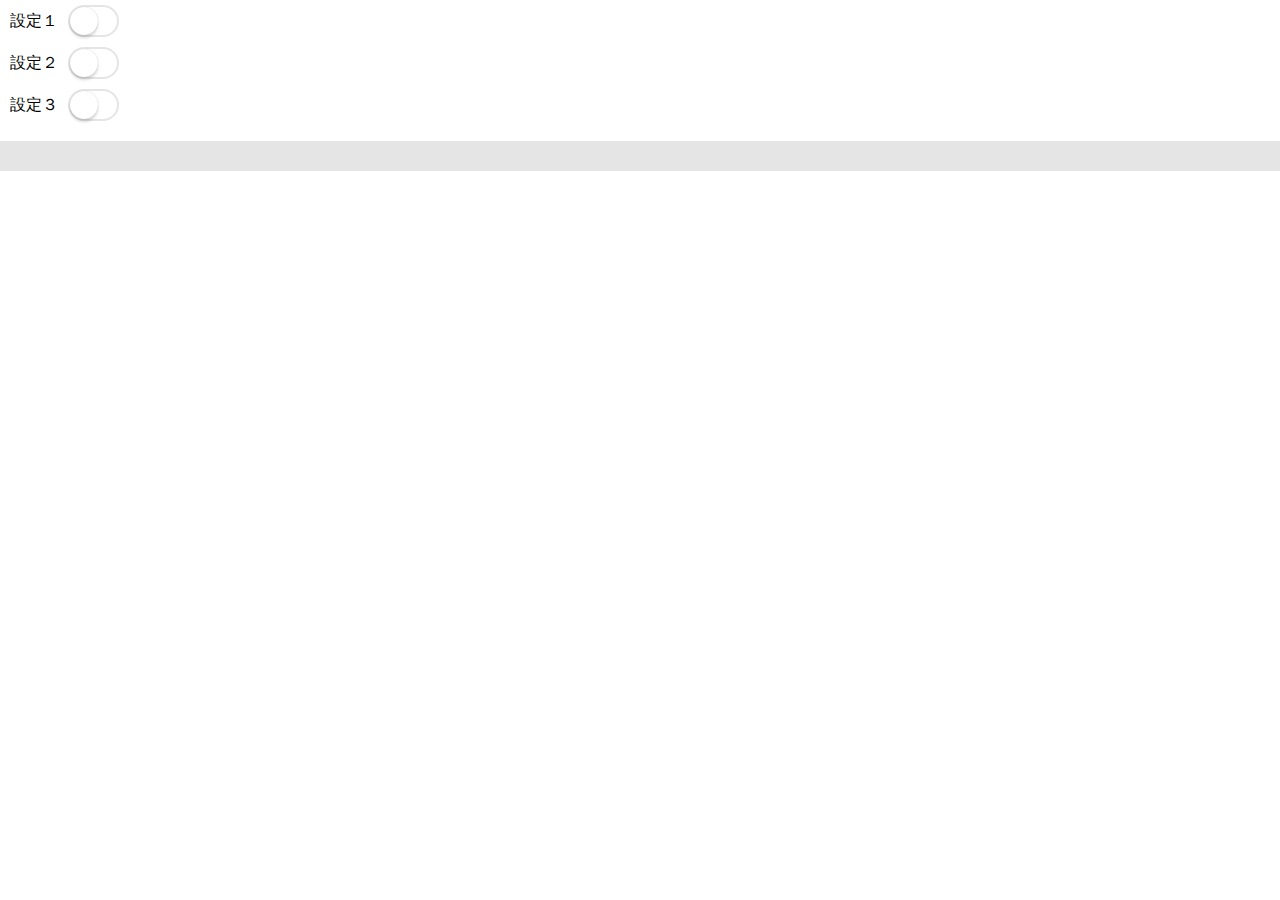
==== test/test2.html @ de9b2fd7 "マークアップ変更テスト" ====
<!DOCTYPE html>
<html lang="ja">
<head>
<meta charset="UTF-8">

<title>iOS 7 toggle UI test2</title>

<link rel="stylesheet" href="test2.css" media="all">

</head>
<body>
<input type="checkbox" id="elem1" class="check-toggle">
<input type="checkbox" id="elem2" class="check-toggle">
<input type="checkbox" id="elem3" class="check-toggle">

<label for="elem1" class="generate-select">
    <p>設定１</p>
    <div class="toggle"><span class="toggle_mark"><i></i></span></div>
</label>
<label for="elem2" class="generate-select">
    <p>設定２</p>
    <div class="toggle"><span class="toggle_mark"><i></i></span></div>
</label>
<label for="elem3" class="generate-select">
    <p>設定３</p>
    <div class="toggle"><span class="toggle_mark"><i></i></span></div>
</label>


<div class="view">
<p class="view__item" id="target1">&lt;meta chaset="UTF-8"&gt;</p>
<p class="view__item" id="target2">&lt;link rel="stylesheet" href="your/path/style.css" media="screen"&gt;</p>
<p class="view__item" id="target3">&lt;script src="your/path/script.js"&gt;&lt;/script&gt;</p>
</div>

</body>
</html>
---- test/test2.css ----
@charset "UTF-8";

*{
    margin: 0;
    padding: 0;
    border: 0;
}

body{
    background: #ffffff;
}

/* 汚物は消毒だｧーー！！ */
body > input{
    display: none;
}

.generate-select{
    display: block;
    padding: 5px 10px;
}

.generate-select::after{
    clear: both;
    display: block;
    content: "";
}

.generate-select p{
    float: left;
    line-height: 32px;
}

.toggle{
    float: left;
    margin-left: 10px;
}

/* 座標指定用の親箱 */
.toggle{
    position: relative;
}

.toggle_mark,
.toggle_mark i{
    -webkit-box-sizing: border-box;
    -moz-box-sizing: border-box;
    box-sizing: border-box;
    display: block;
    background: #ffffff;
}

.toggle_mark{
    width: 51px;
    height: 32px;
    border-radius: 32px;
    border: 2px solid #e5e5e5;
    transition: all 0.30s ease;
}

.toggle_mark i{
    position: absolute;
    top: 2px;
    left: 2px;
    width: 28px;
    height: 28px;
    border-radius: 28px;
    box-shadow: 0 0 1px 0 rgba(0,0,0, 0.25),
    0 3px 3px 0 rgba(0,0,0, 0.15);
    background: #ffffff;
    transition: all 0.3s cubic-bezier(0.275, -0.450, 0.725, 1.450);
}

/* すーちゃん最高！ http://jsdo.it/xl1/a6OR */
label:active .toggle_mark{
    min-width: 1px; /* redraw */
}

/*
ボタン掴んでいる間幅を広げる
*/
input#elem1:active ~ [for="elem1"] .toggle_mark i,
input#elem2:active ~ [for="elem2"] .toggle_mark i,
input#elem3:active ~ [for="elem3"] .toggle_mark i{
    width: 35px;
}

/*
:active と :checked の時の背景色を変える。（背景と言っているけど実態は border-color ）
*/
input#elem1:active  ~ [for="elem1"] .toggle_mark,
input#elem1:checked ~ [for="elem1"] .toggle_mark,
input#elem2:active  ~ [for="elem2"] .toggle_mark,
input#elem2:checked ~ [for="elem2"] .toggle_mark,
input#elem3:active  ~ [for="elem3"] .toggle_mark,
input#elem3:checked ~ [for="elem3"] .toggle_mark{
    border: 16px solid #4cd964;
}

/*
座標ずらす
*/
input#elem1:checked ~ [for="elem1"] .toggle_mark i,
input#elem2:checked ~ [for="elem2"] .toggle_mark i,
input#elem3:checked ~ [for="elem3"] .toggle_mark i{
    left: 21px;
}

/*
チェック済みのボタン掴んでも背景と座標
*/
input#elem1:checked:active ~ [for="elem1"] .toggle_mark,
input#elem2:checked:active ~ [for="elem2"] .toggle_mark,
input#elem3:checked:active ~ [for="elem3"] .toggle_mark{
    border: 16px solid #e5e5e5;
}
input#elem1:checked:active ~ [for="elem1"] .toggle_mark i,
input#elem2:checked:active ~ [for="elem2"] .toggle_mark i,
input#elem3:checked:active ~ [for="elem3"] .toggle_mark i{
    left: 14px;
}

/* 表示部 */
.view{
    margin-top: 15px;
    padding: 15px;
    background-color: #e5e5e5;
}

.view [id^="target"]{
    display:none;
    line-height: 1.4;
}

input#elem1:checked ~ .view #target1,
input#elem2:checked ~ .view #target2,
input#elem3:checked ~ .view #target3{
    display: block;
    opacity: 0;
    height: 0;
    -webkit-animation-name: viewToggle, marking;
    -webkit-animation-duration: 0.39s, 1.17s;
    -webkit-animation-timing-function: linear, linear;
    -webkit-animation-iteration-count: 1, 1;
    -webkit-animation-fill-mode: forwards, forwards;

    animation-name: viewToggle, marking;
    animation-duration: 0.39s, 1.17s;
    animation-timing-function: linear, linear;
    animation-iteration-count: 1, 1;
    animation-fill-mode: forwards, forwards;
}

@-webkit-keyframes viewToggle {
  0% {
    opacity: 0;
    height: 0;
  }

  70% {
    opacity: 0;
  }

  100% {
    opacity: 1;
    height: 1.4em;
  }
}

@keyframes viewToggle {
  0% {
    opacity: 0;
    height: 0;
  }

  70% {
    opacity: 0;
  }

  100% {
    opacity: 1;
    height: 1.4em;
  }
}

@-webkit-keyframes marking {
  0% {
    color: rgb(0,0,0);
  }

  33% {
    color: rgb(0,0,0);
  }

  50%{
    color: rgb(255,0,0);
  }

  80%{
    color: rgb(255,0,0);
  }

  100% {
    color: rgb(0,0,0);
  }
}

@keyframes marking {
  0% {
    color: rgb(0,0,0);
  }

  33% {
    color: rgb(0,0,0);
  }

  50%{
    color: rgb(255,0,0);
  }

  80%{
    color: rgb(255,0,0);
  }

  100% {
    color: rgb(0,0,0);
  }
}

input#elem1:checked:active ~ .view #target1,
input#elem2:checked:active ~ .view #target2,
input#elem3:checked:active ~ .view #target3{
    color: red;
}
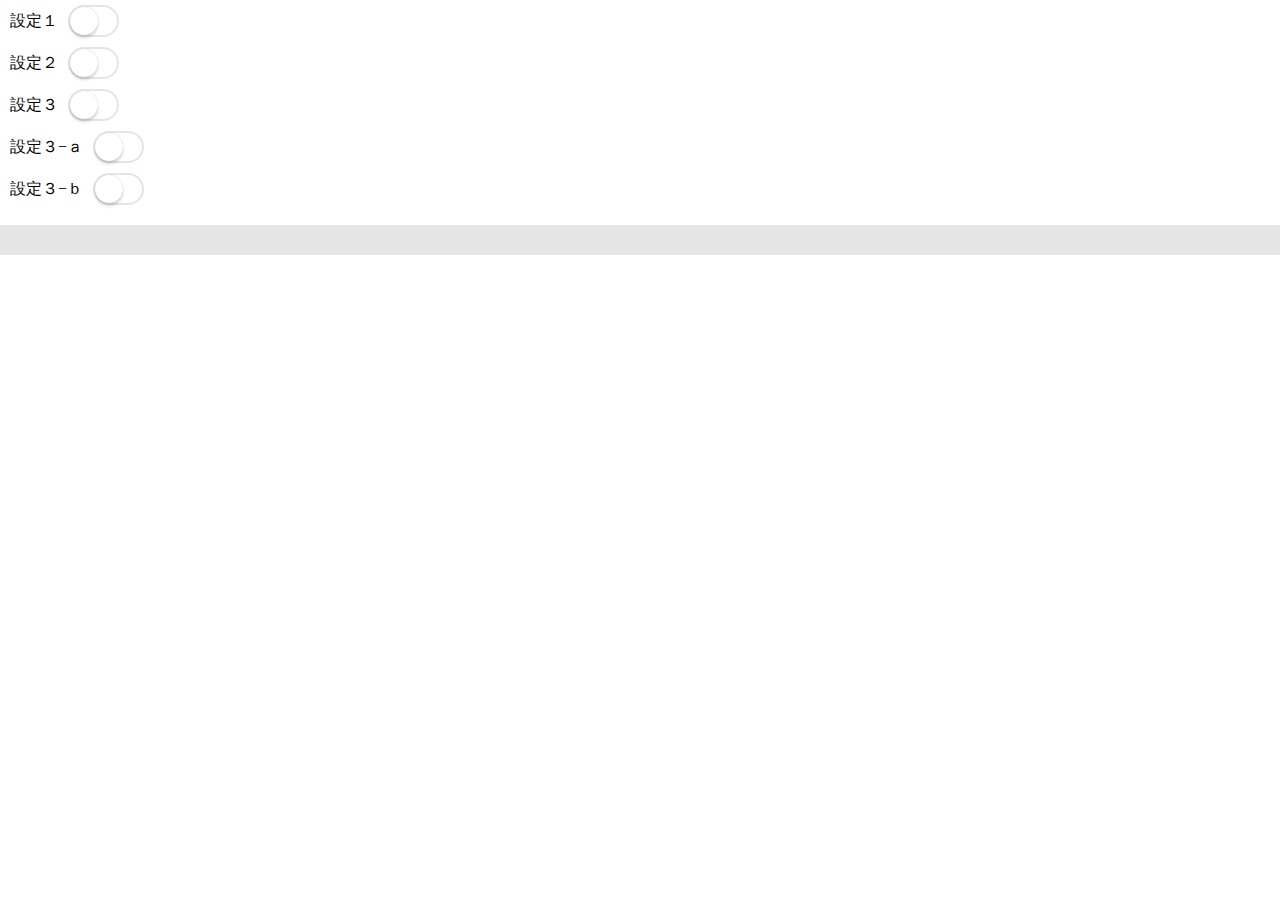
==== commit 34efc838: "テストファイルを修正" ====
--- a/test/test2.html
+++ b/test/test2.html
@@ -12,6 +12,9 @@
 <input type="checkbox" id="elem1" class="check-toggle">
 <input type="checkbox" id="elem2" class="check-toggle">
 <input type="checkbox" id="elem3" class="check-toggle">
+<input type="checkbox" id="elem3_a" class="check-toggle">
+<input type="checkbox" id="elem3_b" class="check-toggle">
+
 
 <label for="elem1" class="generate-select">
     <p>設定１</p>
@@ -25,6 +28,14 @@
     <p>設定３</p>
     <div class="toggle"><span class="toggle_mark"><i></i></span></div>
 </label>
+<label for="elem3_a" class="generate-select">
+    <p>設定３−ａ</p>
+    <div class="toggle"><span class="toggle_mark"><i></i></span></div>
+</label>
+<label for="elem3_b" class="generate-select">
+    <p>設定３−ｂ</p>
+    <div class="toggle"><span class="toggle_mark"><i></i></span></div>
+</label>
 
 
 <div class="view">
